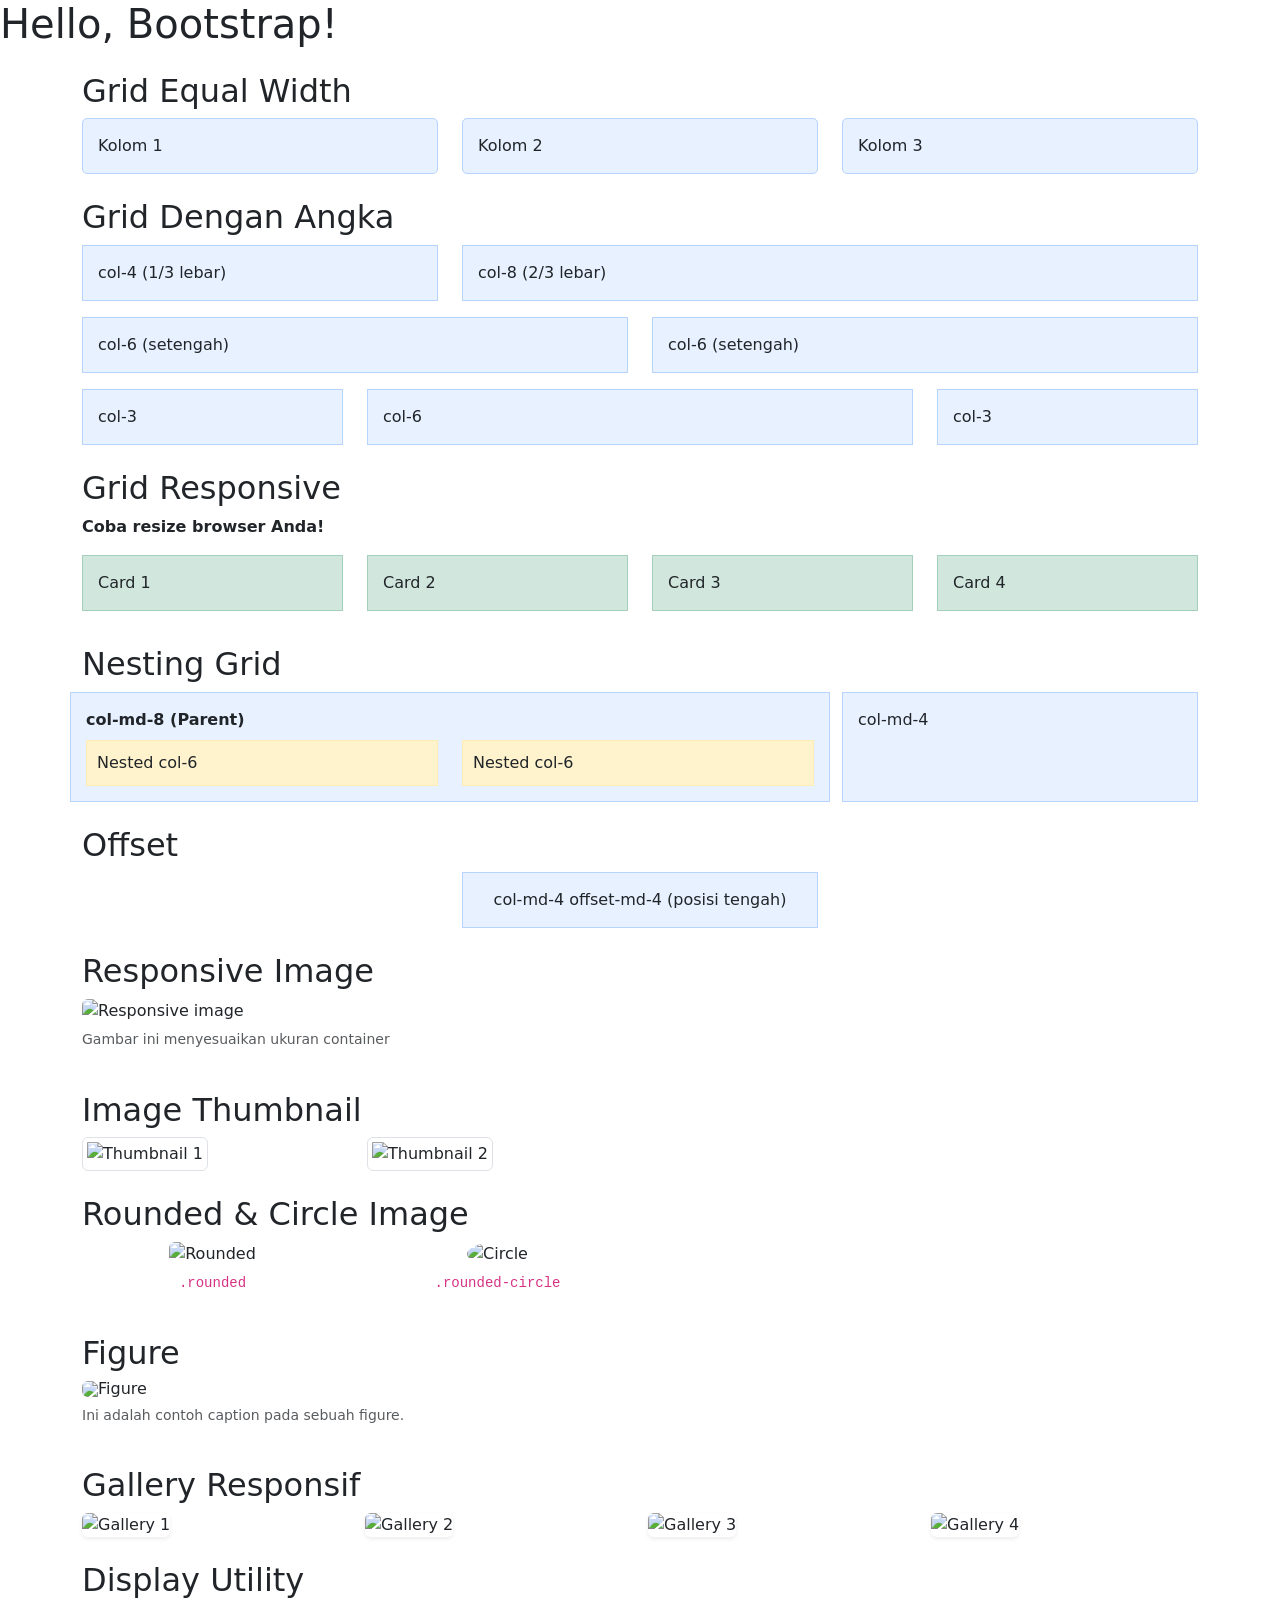
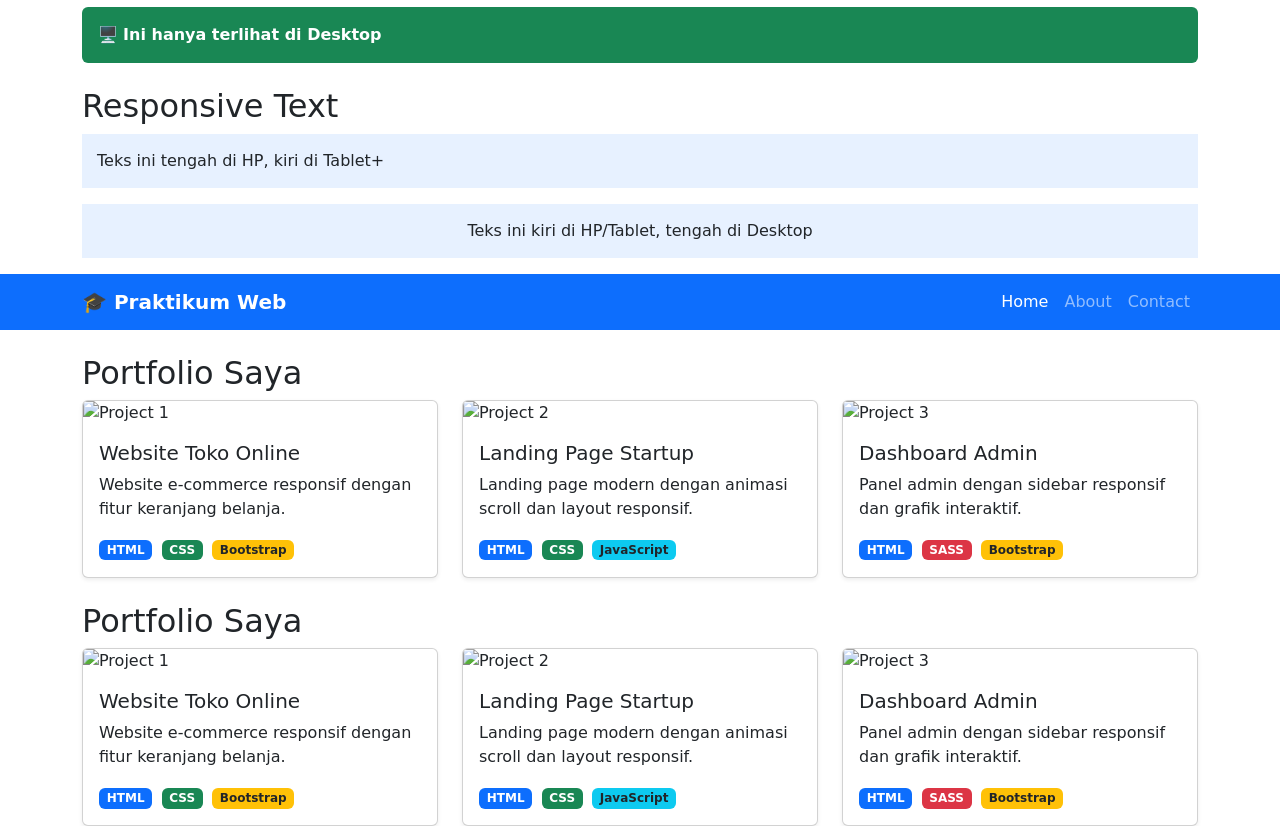
==== bs/index.html @ 9f567895 "rwd & bs" ====
<!-- Langkah 1 -->
<!doctype html>
<html lang="id">
  <head>
    <meta charset="utf-8" />
    <meta name="viewport" content="width=device-width, initial-scale=1" />
    <title>Praktikum Bootstrap 5</title>
    <!-- Bootstrap CSS -->
    <link
      href="https://cdn.jsdelivr.net/npm/bootstrap@5.3.8/dist/css/bootstrap.min.css"
      rel="stylesheet"
      integrity="sha384-sRIl4kxILFvY47J16cr9ZwB07vP4J8+LH7qKQnuqkuIAvNWLzeN8tE5YBujZqJLB"
      crossorigin="anonymous"
    />
  </head>

  <body>
    <h1>Hello, Bootstrap!</h1>

    <!-- Bootstrap JS Bundle -->
    <script
      src="https://cdn.jsdelivr.net/npm/bootstrap@5.3.8/dist/js/bootstrap.bundle.min.js"
      integrity="sha384-FKyoEForCGlyvwx9Hj09JcYn3nv7wiPVlz7YYwJrWVcXK/BmnVDxM+D2scQbITxI"
      crossorigin="anonymous"
    ></script>
  </body>
  <!-- Langkah 3 -->
  <div class="container mt-4">
    <h2>Grid Equal Width</h2>
    <!-- Tanpa angka: kolom otomatis sama lebar -->
    <div class="row">
      <div class="col">
        <div
          style="
            background: #e7f1ff;
            padding: 15px;
            border: 1px solid #b6d4fe;
            border-radius: 5px;
          "
        >
          Kolom 1
        </div>
      </div>
      <div class="col">
        <div
          style="
            background: #e7f1ff;
            padding: 15px;
            border: 1px solid #b6d4fe;
            border-radius: 5px;
          "
        >
          Kolom 2
        </div>
      </div>
      <div class="col">
        <div
          style="
            background: #e7f1ff;
            padding: 15px;
            border: 1px solid #b6d4fe;
            border-radius: 5px;
          "
        >
          Kolom 3
        </div>
      </div>
    </div>
  </div>

  <!-- Langkah 4 -->
  <div class="container mt-4">
    <h2>Grid Dengan Angka</h2>

    <!-- Contoh 1: 4 + 8 = 12 -->
    <div class="row mb-3">
      <div class="col-4">
        <div
          style="background: #e7f1ff; padding: 15px; border: 1px solid #b6d4fe"
        >
          col-4 (1/3 lebar)
        </div>
      </div>
      <div class="col-8">
        <div
          style="background: #e7f1ff; padding: 15px; border: 1px solid #b6d4fe"
        >
          col-8 (2/3 lebar)
        </div>
      </div>
    </div>

    <!-- Contoh 2: 6 + 6 = 12 -->
    <div class="row mb-3">
      <div class="col-6">
        <div
          style="background: #e7f1ff; padding: 15px; border: 1px solid #b6d4fe"
        >
          col-6 (setengah)
        </div>
      </div>
      <div class="col-6">
        <div
          style="background: #e7f1ff; padding: 15px; border: 1px solid #b6d4fe"
        >
          col-6 (setengah)
        </div>
      </div>
    </div>

    <!-- Contoh 3: 3 + 6 + 3 = 12 -->
    <div class="row">
      <div class="col-3">
        <div
          style="background: #e7f1ff; padding: 15px; border: 1px solid #b6d4fe"
        >
          col-3
        </div>
      </div>
      <div class="col-6">
        <div
          style="background: #e7f1ff; padding: 15px; border: 1px solid #b6d4fe"
        >
          col-6
        </div>
      </div>
      <div class="col-3">
        <div
          style="background: #e7f1ff; padding: 15px; border: 1px solid #b6d4fe"
        >
          col-3
        </div>
      </div>
    </div>
  </div>

  <!-- Langkah 5 -->
  <div class="container mt-4">
    <h2>Grid Responsive</h2>
    <p><strong>Coba resize browser Anda!</strong></p>

    <div class="row">
      <!-- Di HP: full width (12), Tablet: setengah (6), Desktop: seperempat (3) -->
      <div class="col-12 col-md-6 col-lg-3">
        <div
          style="
            background: #d1e7dd;
            padding: 15px;
            border: 1px solid #a3cfbb;
            margin-bottom: 10px;
          "
        >
          Card 1
        </div>
      </div>
      <div class="col-12 col-md-6 col-lg-3">
        <div
          style="
            background: #d1e7dd;
            padding: 15px;
            border: 1px solid #a3cfbb;
            margin-bottom: 10px;
          "
        >
          Card 2
        </div>
      </div>
      <div class="col-12 col-md-6 col-lg-3">
        <div
          style="
            background: #d1e7dd;
            padding: 15px;
            border: 1px solid #a3cfbb;
            margin-bottom: 10px;
          "
        >
          Card 3
        </div>
      </div>
      <div class="col-12 col-md-6 col-lg-3">
        <div
          style="
            background: #d1e7dd;
            padding: 15px;
            border: 1px solid #a3cfbb;
            margin-bottom: 10px;
          "
        >
          Card 4
        </div>
      </div>
    </div>
  </div>

  <!-- Langkah 6 -->
  <div class="container mt-4">
    <h2>Nesting Grid</h2>
    <div class="row">
      <div
        class="col-md-8"
        style="background: #e7f1ff; padding: 15px; border: 1px solid #b6d4fe"
      >
        <strong>col-md-8 (Parent)</strong>
        <!-- Grid di dalam grid -->
        <div class="row mt-2">
          <div class="col-6">
            <div
              style="
                background: #fff3cd;
                padding: 10px;
                border: 1px solid #ffecb5;
              "
            >
              Nested col-6
            </div>
          </div>
          <div class="col-6">
            <div
              style="
                background: #fff3cd;
                padding: 10px;
                border: 1px solid #ffecb5;
              "
            >
              Nested col-6
            </div>
          </div>
        </div>
      </div>
      <div class="col-md-4">
        <div
          style="
            background: #e7f1ff;
            padding: 15px;
            border: 1px solid #b6d4fe;
            height: 100%;
          "
        >
          col-md-4
        </div>
      </div>
    </div>
  </div>

  <!-- Langkah 7 -->
  <div class="container mt-4">
    <h2>Offset</h2>
    <div class="row">
      <div class="col-md-4 offset-md-4">
        <div
          style="
            background: #e7f1ff;
            padding: 15px;
            border: 1px solid #b6d4fe;
            text-align: center;
          "
        >
          col-md-4 offset-md-4 (posisi tengah)
        </div>
      </div>
    </div>
  </div>

  <!-- Langkah 8 -->
  <div class="container mt-4">
    <h2>Responsive Image</h2>
    <div class="row">
      <div class="col-md-8">
        <!-- .img-fluid = max-width: 100% + height: auto -->
        <img
          src="https://picsum.photos/800/400?random=1"
          class="img-fluid rounded"
          alt="Responsive image"
        />
        <p class="text-muted mt-1">
          <small>Gambar ini menyesuaikan ukuran container</small>
        </p>
      </div>
    </div>
  </div>

  <!-- Langkah 9 -->
  <div class="container mt-4">
    <h2>Image Thumbnail</h2>
    <div class="row">
      <div class="col-6 col-md-3">
        <img
          src="https://picsum.photos/300/300?random=2"
          class="img-thumbnail"
          alt="Thumbnail 1"
        />
      </div>
      <div class="col-6 col-md-3">
        <img
          src="https://picsum.photos/300/300?random=3"
          class="img-thumbnail"
          alt="Thumbnail 2"
        />
      </div>
    </div>
  </div>

  <!-- Langkah 10 -->
  <div class="container mt-4">
    <h2>Rounded & Circle Image</h2>
    <div class="row align-items-center">
      <div class="col-6 col-md-3 text-center">
        <img
          src="https://picsum.photos/200/200?random=4"
          class="rounded img-fluid"
          alt="Rounded"
        />
        <p class="mt-1"><code>.rounded</code></p>
      </div>
      <div class="col-6 col-md-3 text-center">
        <img
          src="https://picsum.photos/200/200?random=5"
          class="rounded-circle img-fluid"
          alt="Circle"
        />
        <p class="mt-1"><code>.rounded-circle</code></p>
      </div>
    </div>
  </div>

  <!-- Langkah 11 -->
  <div class="container mt-4">
    <h2>Figure</h2>
    <figure class="figure">
      <img
        src="https://picsum.photos/600/300?random=6"
        class="figure-img img-fluid rounded"
        alt="Figure"
      />
      <figcaption class="figure-caption text-center">
        Ini adalah contoh caption pada sebuah figure.
      </figcaption>
    </figure>
  </div>

  <!-- Langkah 12 -->
  <div class="container mt-4">
    <h2>Gallery Responsif</h2>
    <!-- g-3 = gap/jarak antar kolom -->
    <div class="row g-3">
      <div class="col-6 col-md-4 col-lg-3">
        <img
          src="https://picsum.photos/400/300?random=10"
          class="img-fluid rounded shadow-sm"
          alt="Gallery 1"
        />
      </div>
      <div class="col-6 col-md-4 col-lg-3">
        <img
          src="https://picsum.photos/400/300?random=11"
          class="img-fluid rounded shadow-sm"
          alt="Gallery 2"
        />
      </div>
      <div class="col-6 col-md-4 col-lg-3">
        <img
          src="https://picsum.photos/400/300?random=12"
          class="img-fluid rounded shadow-sm"
          alt="Gallery 3"
        />
      </div>
      <div class="col-6 col-md-4 col-lg-3">
        <img
          src="https://picsum.photos/400/300?random=13"
          class="img-fluid rounded shadow-sm"
          alt="Gallery 4"
        />
      </div>
    </div>
  </div>

  <!-- Langkah 13 -->
  <div class="container mt-4">
    <h2>Display Utility</h2>

    <!-- Hanya muncul di HP (< 768px) -->
    <div class="p-3 bg-danger text-white rounded d-block d-md-none mb-2">
      📱 <strong>Ini hanya terlihat di HP</strong>
    </div>

    <!-- Hanya muncul di Tablet (768px - 991px) -->
    <div class="p-3 bg-warning rounded d-none d-md-block d-lg-none mb-2">
      📟 <strong>Ini hanya terlihat di Tablet</strong>
    </div>

    <!-- Hanya muncul di Desktop (≥ 992px) -->
    <div class="p-3 bg-success text-white rounded d-none d-lg-block mb-2">
      🖥️ <strong>Ini hanya terlihat di Desktop</strong>
    </div>
  </div>

  <!-- Langkah 14 -->
  <div class="container mt-4">
    <h2>Responsive Text</h2>
    <!-- Tengah di HP, Kiri di Tablet ke atas -->
    <p
      class="text-center text-md-start"
      style="background: #e7f1ff; padding: 15px"
    >
      Teks ini tengah di HP, kiri di Tablet+
    </p>
    <!-- Kiri di HP/Tablet, Tengah di Desktop -->
    <p
      class="text-start text-lg-center"
      style="background: #e7f1ff; padding: 15px"
    >
      Teks ini kiri di HP/Tablet, tengah di Desktop
    </p>
  </div>

  <!-- Langkah 15 -->
  <nav class="navbar navbar-expand-lg navbar-dark bg-primary">
    <div class="container">
      <a class="navbar-brand fw-bold" href="#">🎓 Praktikum Web</a>
      <!-- Tombol hamburger: muncul di layar < lg (992px) -->
      <button
        class="navbar-toggler"
        type="button"
        data-bs-toggle="collapse"
        data-bs-target="#navbarNav"
      >
        <span class="navbar-toggler-icon"></span>
      </button>
      <!-- Menu: collapse di layar kecil, expand di layar besar -->
      <div class="collapse navbar-collapse" id="navbarNav">
        <ul class="navbar-nav ms-auto">
          <li class="nav-item">
            <a class="nav-link active" href="#">Home</a>
          </li>
          <li class="nav-item">
            <a class="nav-link" href="#">About</a>
          </li>
          <li class="nav-item">
            <a class="nav-link" href="#">Contact</a>
          </li>
        </ul>
      </div>
    </div>
  </nav>

  <!-- Langkah 16 -->
  <div class="container mt-4">
    <h2>Portfolio Saya</h2>
    <div class="row g-4">
      <!-- Card 1 -->
      <div class="col-12 col-sm-6 col-lg-4">
        <div class="card h-100 shadow-sm">
          <img
            src="https://picsum.photos/400/250?random=20"
            class="card-img-top"
            alt="Project 1"
          />
          <div class="card-body">
            <h5 class="card-title">Website Toko Online</h5>
            <p class="card-text">
              Website e-commerce responsif dengan fitur keranjang belanja.
            </p>
            <span class="badge bg-primary me-1">HTML</span>
            <span class="badge bg-success me-1">CSS</span>
            <span class="badge bg-warning text-dark">Bootstrap</span>
          </div>
        </div>
      </div>

      <!-- Card 2 -->
      <div class="col-12 col-sm-6 col-lg-4">
        <div class="card h-100 shadow-sm">
          <img
            src="https://picsum.photos/400/250?random=21"
            class="card-img-top"
            alt="Project 2"
          />
          <div class="card-body">
            <h5 class="card-title">Landing Page Startup</h5>
            <p class="card-text">
              Landing page modern dengan animasi scroll dan layout responsif.
            </p>
            <span class="badge bg-primary me-1">HTML</span>
            <span class="badge bg-success me-1">CSS</span>
            <span class="badge bg-info text-dark">JavaScript</span>
          </div>
        </div>
      </div>

      <!-- Card 3 -->
      <div class="col-12 col-sm-6 col-lg-4">
        <div class="card h-100 shadow-sm">
          <img
            src="https://picsum.photos/400/250?random=22"
            class="card-img-top"
            alt="Project 3"
          />
          <div class="card-body">
            <h5 class="card-title">Dashboard Admin</h5>
            <p class="card-text">
              Panel admin dengan sidebar responsif dan grafik interaktif.
            </p>
            <span class="badge bg-primary me-1">HTML</span>
            <span class="badge bg-danger me-1">SASS</span>
            <span class="badge bg-warning text-dark">Bootstrap</span>
          </div>
        </div>
      </div>
    </div>
  </div>

  <!-- Langkah 17 -->
  <div class="container mt-4">
    <h2>Portfolio Saya</h2>
    <div class="row g-4">
      <!-- Card 1 -->
      <div class="col-12 col-sm-6 col-lg-4">
        <div class="card h-100 shadow-sm">
          <img
            src="https://picsum.photos/400/250?random=20"
            class="card-img-top"
            alt="Project 1"
          />
          <div class="card-body">
            <h5 class="card-title">Website Toko Online</h5>
            <p class="card-text">
              Website e-commerce responsif dengan fitur keranjang belanja.
            </p>
            <span class="badge bg-primary me-1">HTML</span>
            <span class="badge bg-success me-1">CSS</span>
            <span class="badge bg-warning text-dark">Bootstrap</span>
          </div>
        </div>
      </div>

      <!-- Card 2 -->
      <div class="col-12 col-sm-6 col-lg-4">
        <div class="card h-100 shadow-sm">
          <img
            src="https://picsum.photos/400/250?random=21"
            class="card-img-top"
            alt="Project 2"
          />
          <div class="card-body">
            <h5 class="card-title">Landing Page Startup</h5>
            <p class="card-text">
              Landing page modern dengan animasi scroll dan layout responsif.
            </p>
            <span class="badge bg-primary me-1">HTML</span>
            <span class="badge bg-success me-1">CSS</span>
            <span class="badge bg-info text-dark">JavaScript</span>
          </div>
        </div>
      </div>

      <!-- Card 3 -->
      <div class="col-12 col-sm-6 col-lg-4">
        <div class="card h-100 shadow-sm">
          <img
            src="https://picsum.photos/400/250?random=22"
            class="card-img-top"
            alt="Project 3"
          />
          <div class="card-body">
            <h5 class="card-title">Dashboard Admin</h5>
            <p class="card-text">
              Panel admin dengan sidebar responsif dan grafik interaktif.
            </p>
            <span class="badge bg-primary me-1">HTML</span>
            <span class="badge bg-danger me-1">SASS</span>
            <span class="badge bg-warning text-dark">Bootstrap</span>
          </div>
        </div>
      </div>
    </div>
  </div>
</html>
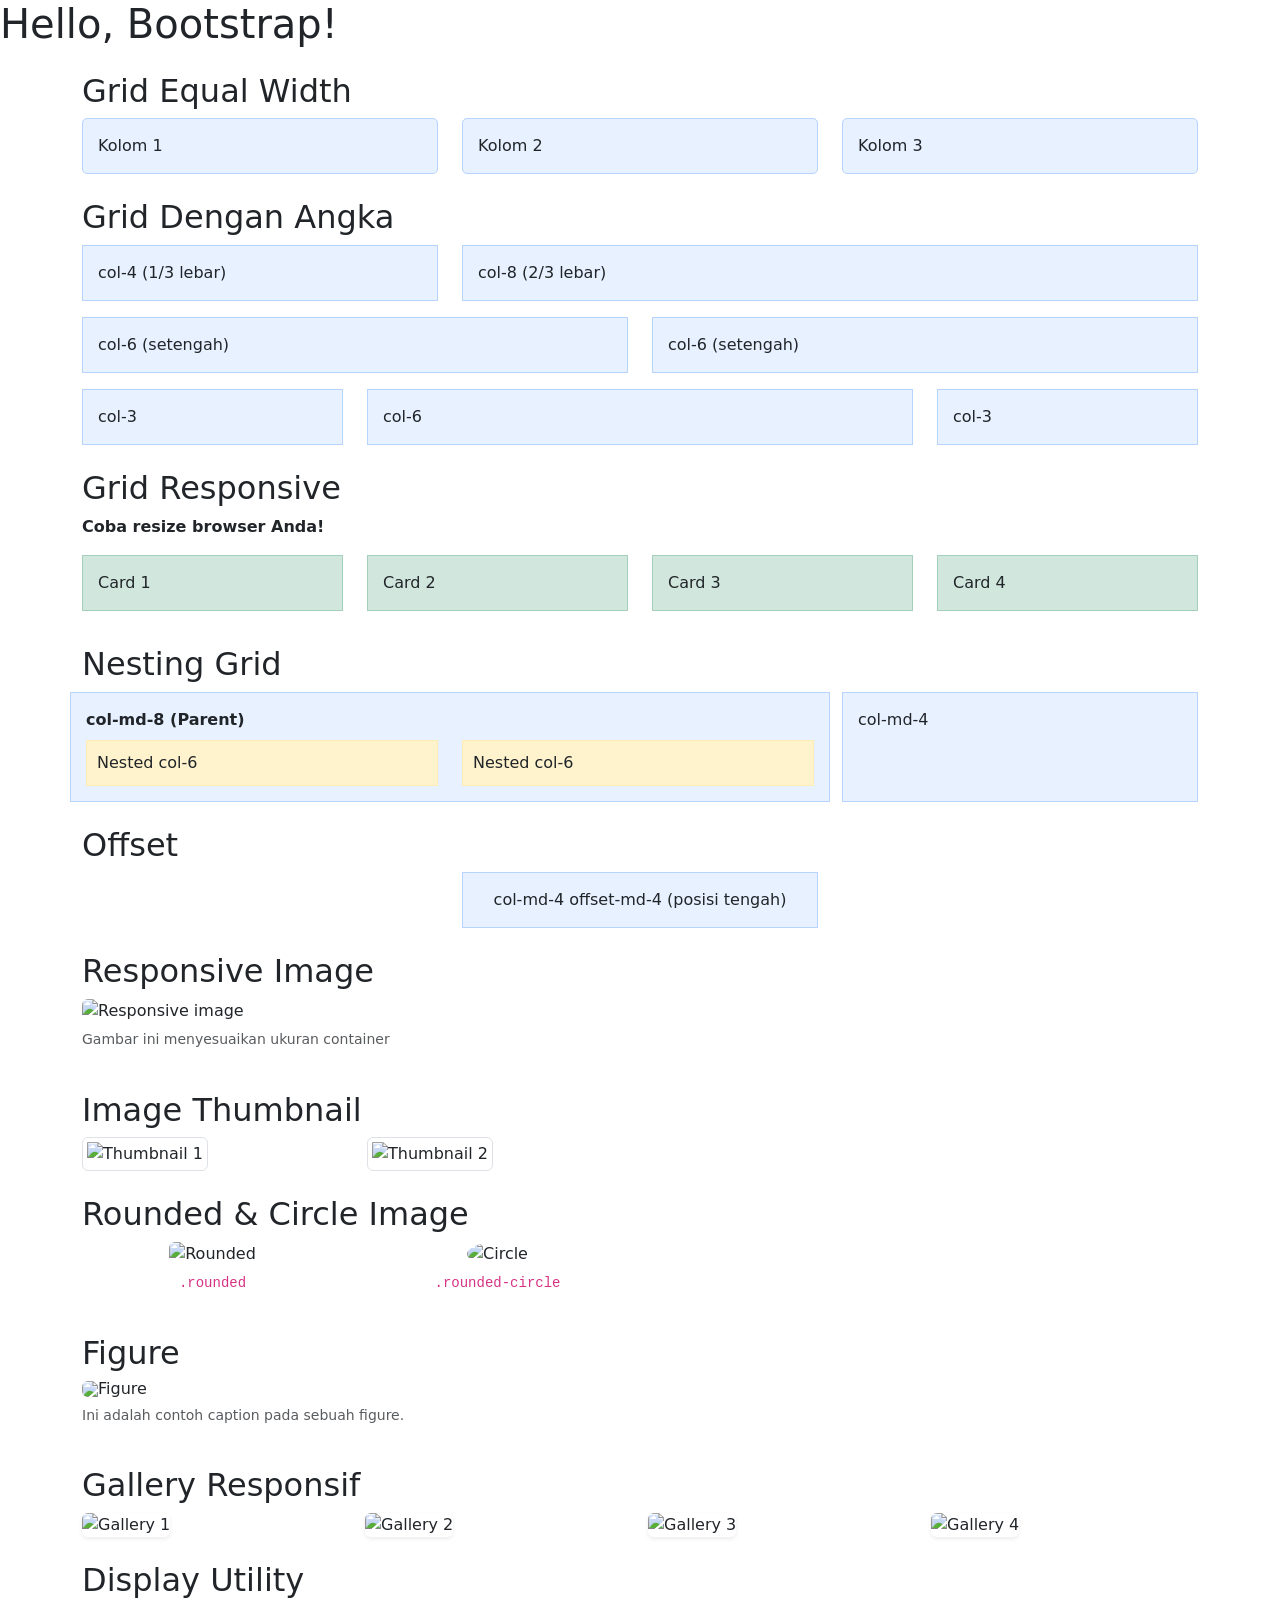
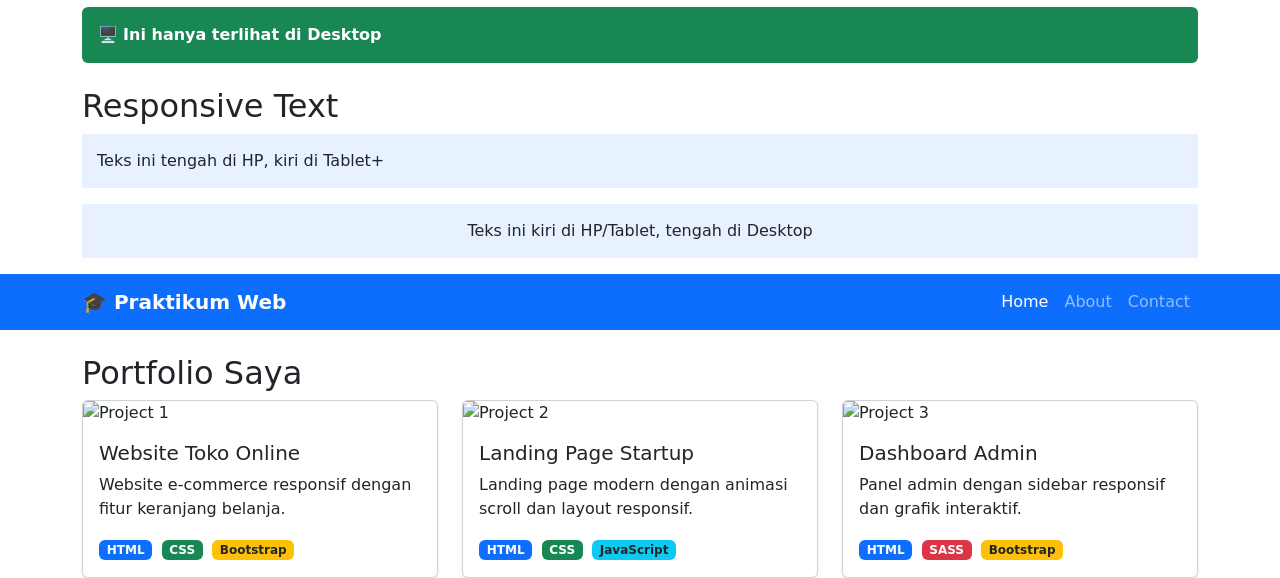
==== commit 4b3a3e64: "lanjutan bs" ====
--- a/bs/index.html
+++ b/bs/index.html
@@ -24,6 +24,7 @@
       crossorigin="anonymous"
     ></script>
   </body>
+  
   <!-- Langkah 3 -->
   <div class="container mt-4">
     <h2>Grid Equal Width</h2>
@@ -443,7 +444,7 @@
     </div>
   </nav>
 
-  <!-- Langkah 16 -->
+  <!-- Langkah 16 dan 17 -->
   <div class="container mt-4">
     <h2>Portfolio Saya</h2>
     <div class="row g-4">
@@ -508,70 +509,4 @@
       </div>
     </div>
   </div>
-
-  <!-- Langkah 17 -->
-  <div class="container mt-4">
-    <h2>Portfolio Saya</h2>
-    <div class="row g-4">
-      <!-- Card 1 -->
-      <div class="col-12 col-sm-6 col-lg-4">
-        <div class="card h-100 shadow-sm">
-          <img
-            src="https://picsum.photos/400/250?random=20"
-            class="card-img-top"
-            alt="Project 1"
-          />
-          <div class="card-body">
-            <h5 class="card-title">Website Toko Online</h5>
-            <p class="card-text">
-              Website e-commerce responsif dengan fitur keranjang belanja.
-            </p>
-            <span class="badge bg-primary me-1">HTML</span>
-            <span class="badge bg-success me-1">CSS</span>
-            <span class="badge bg-warning text-dark">Bootstrap</span>
-          </div>
-        </div>
-      </div>
-
-      <!-- Card 2 -->
-      <div class="col-12 col-sm-6 col-lg-4">
-        <div class="card h-100 shadow-sm">
-          <img
-            src="https://picsum.photos/400/250?random=21"
-            class="card-img-top"
-            alt="Project 2"
-          />
-          <div class="card-body">
-            <h5 class="card-title">Landing Page Startup</h5>
-            <p class="card-text">
-              Landing page modern dengan animasi scroll dan layout responsif.
-            </p>
-            <span class="badge bg-primary me-1">HTML</span>
-            <span class="badge bg-success me-1">CSS</span>
-            <span class="badge bg-info text-dark">JavaScript</span>
-          </div>
-        </div>
-      </div>
-
-      <!-- Card 3 -->
-      <div class="col-12 col-sm-6 col-lg-4">
-        <div class="card h-100 shadow-sm">
-          <img
-            src="https://picsum.photos/400/250?random=22"
-            class="card-img-top"
-            alt="Project 3"
-          />
-          <div class="card-body">
-            <h5 class="card-title">Dashboard Admin</h5>
-            <p class="card-text">
-              Panel admin dengan sidebar responsif dan grafik interaktif.
-            </p>
-            <span class="badge bg-primary me-1">HTML</span>
-            <span class="badge bg-danger me-1">SASS</span>
-            <span class="badge bg-warning text-dark">Bootstrap</span>
-          </div>
-        </div>
-      </div>
-    </div>
-  </div>
 </html>
